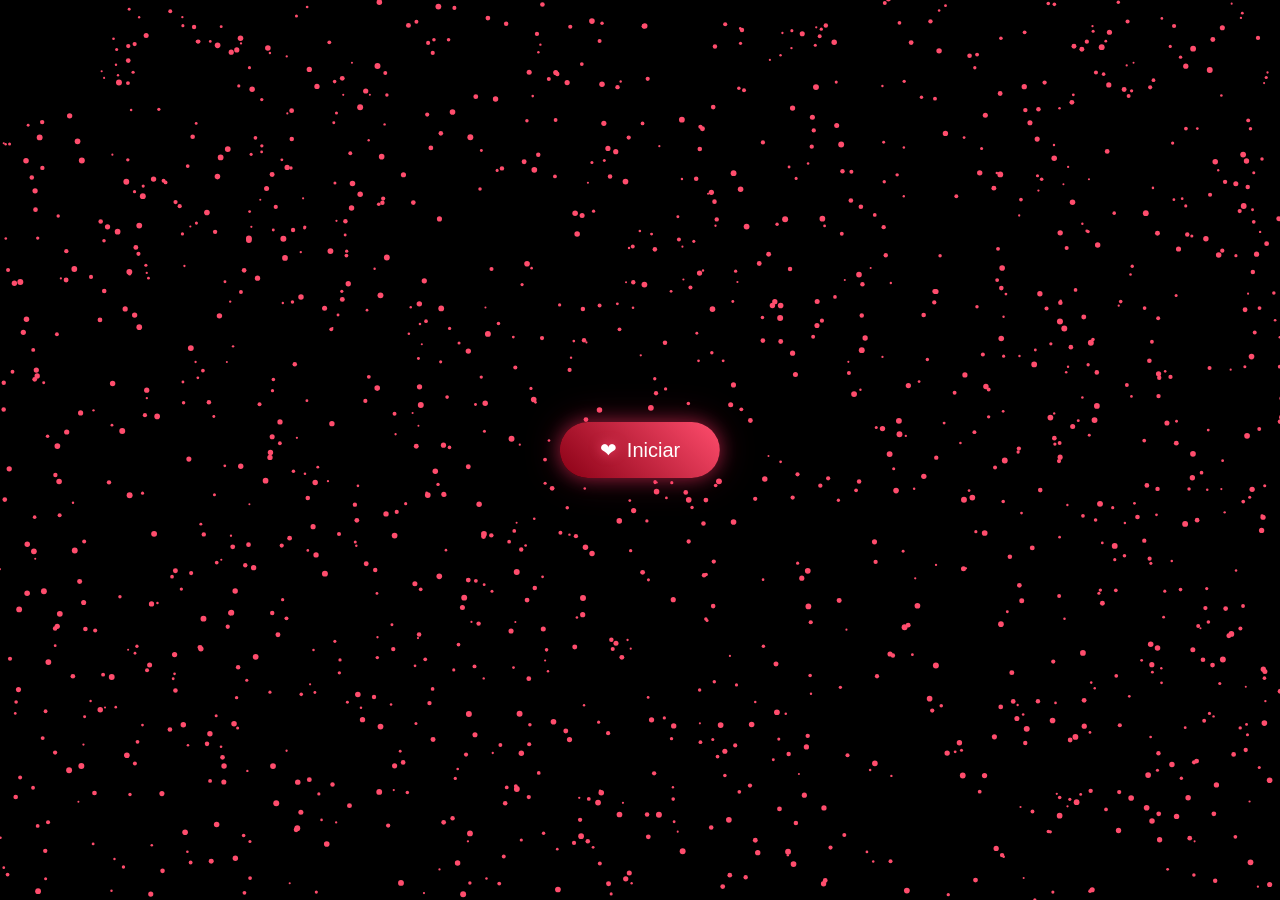
==== index.html @ c87488c7 "Add files via upload" ====
<!DOCTYPE html>
<html lang="pt-BR">
<head>
  <meta charset="UTF-8">
  <meta name="viewport" content="width=device-width, initial-scale=1.0">
  <title>Experiência</title>
  <link rel="stylesheet" href="style.css">
</head>

<body>

  <canvas id="canvas"></canvas>

  <button id="startBtn">
    <span class="heart">❤</span> Iniciar
  </button>

  <!-- CAMADA DO CLARÃO (obrigatória para o efeito funcionar) -->
  <div id="flash"></div>

  <audio id="bgMusic" loop preload="auto">
  <source src="audio/romantic-ambient.mp3" type="audio/mpeg">
</audio>

  <script src="script.js"></script>

</body>
</html>
---- style.css ----
html, body {
  height: 100%;
  margin: 0;
  background: #000;
  overflow: hidden;
  font-family: Arial, sans-serif;
}

#scene {
  position: fixed;
  inset: 0;
}

#startBtn {
  position: fixed;
  left: 50%;
  top: 50%;
  transform: translate(-50%, -50%);
  z-index: 3;

  padding: 18px 36px;
  border-radius: 999px;
  border: none;
  font-size: 20px;
  color: white;
  cursor: pointer;

  display: flex;
  align-items: center;
  gap: 10px;

  background: linear-gradient(90deg, #ff2e63, #ff6b9a);

  box-shadow:
    0 0 18px rgba(255, 46, 99, 0.5),
    0 0 36px rgba(255, 46, 99, 0.25);

  animation: softPulse 2.5s infinite ease-in-out;
}

#startBtn .heart {
  font-size: 20px;
  filter: drop-shadow(0 0 6px rgba(255, 80, 120, 0.8));
}

@keyframes softPulse {
  0%, 100% {
    transform: translate(-50%, -50%) scale(1);
  }

  50% {
    transform: translate(-50%, -50%) scale(1.08);
    box-shadow:
      0 0 35px rgba(255, 46, 99, 0.9),
      0 0 70px rgba(255, 46, 99, 0.45);
  }
}
body {
  margin: 0;
  overflow: hidden;
  background: black;
  font-family: Arial, sans-serif;
}

canvas {
  position: fixed;
  inset: 0;
}

#startBtn {
  position: fixed;
  top: 50%;
  left: 50%;
  transform: translate(-50%, -50%);
  padding: 16px 40px;
  border-radius: 999px;
  border: none;
  color: white;
  font-size: 20px;
  background: linear-gradient(45deg, #8a0015, #ff4d6d);
  cursor: pointer;
  z-index: 3;
  animation: pulse 2.5s infinite;
}

@keyframes pulse {
  0% { transform: translate(-50%, -50%) scale(1); }
  50% { transform: translate(-50%, -50%) scale(1.06); }
  100% { transform: translate(-50%, -50%) scale(1); }
}

#flash {
  position: fixed;
  inset: 0;
  background: radial-gradient(circle, rgba(255,80,120,0.9), rgba(255,255,255,0.95));
  opacity: 0;
  pointer-events: none;
  z-index: 4;
  transition: opacity 0.5s ease;
}

.flash-active {
  opacity: 1;
}
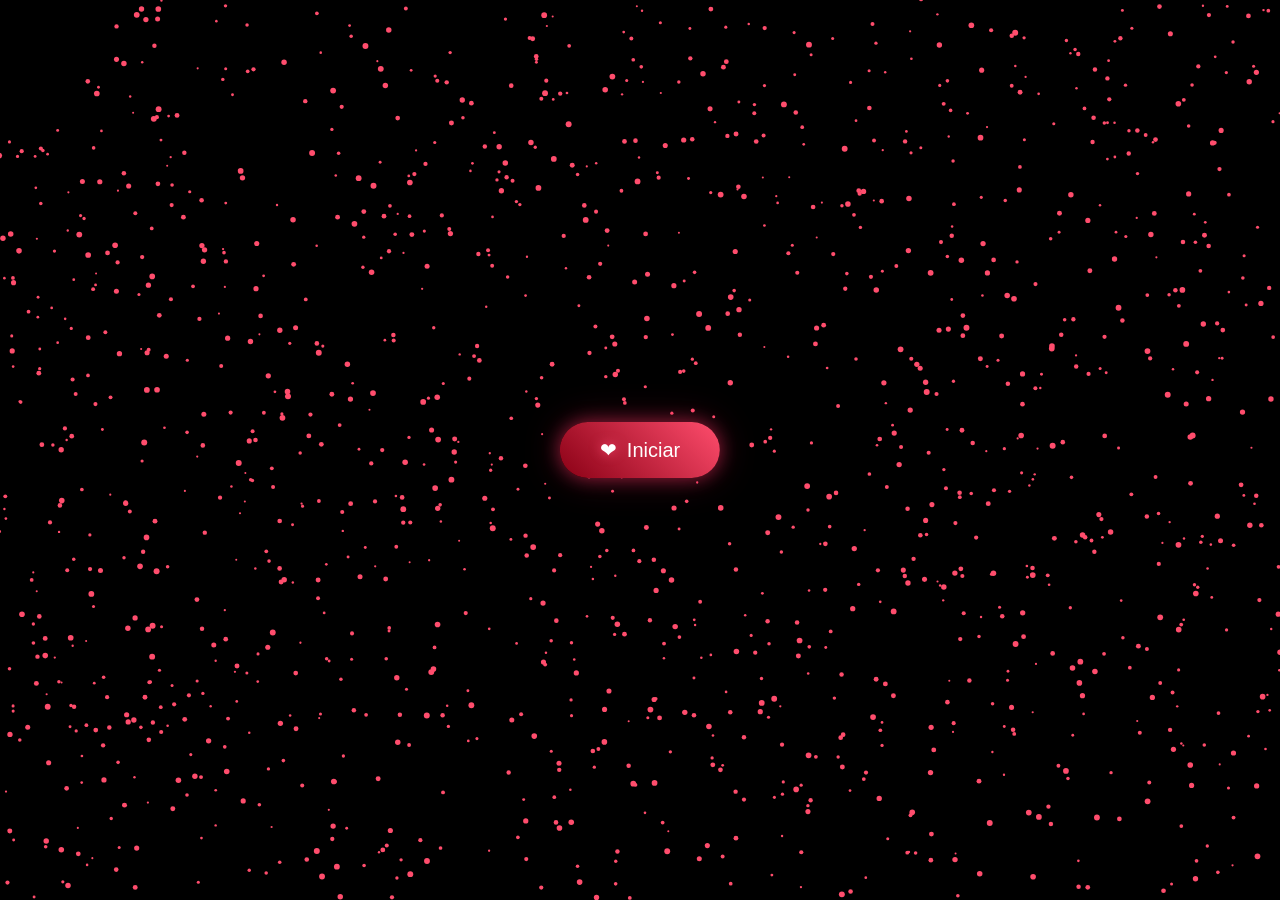
==== commit c6c27bc5: "Update index.html" ====
--- a/index.html
+++ b/index.html
@@ -19,7 +19,7 @@
   <div id="flash"></div>
 
   <audio id="bgMusic" loop preload="auto">
-  <source src="audio/romantic-ambient.mp3" type="audio/mpeg">
+  <source src="teamo/audio/romantic-ambient.mp3" type="audio/mpeg">
 </audio>
 
   <script src="script.js"></script>
@@ -27,3 +27,4 @@
 </body>
 </html>
 
+
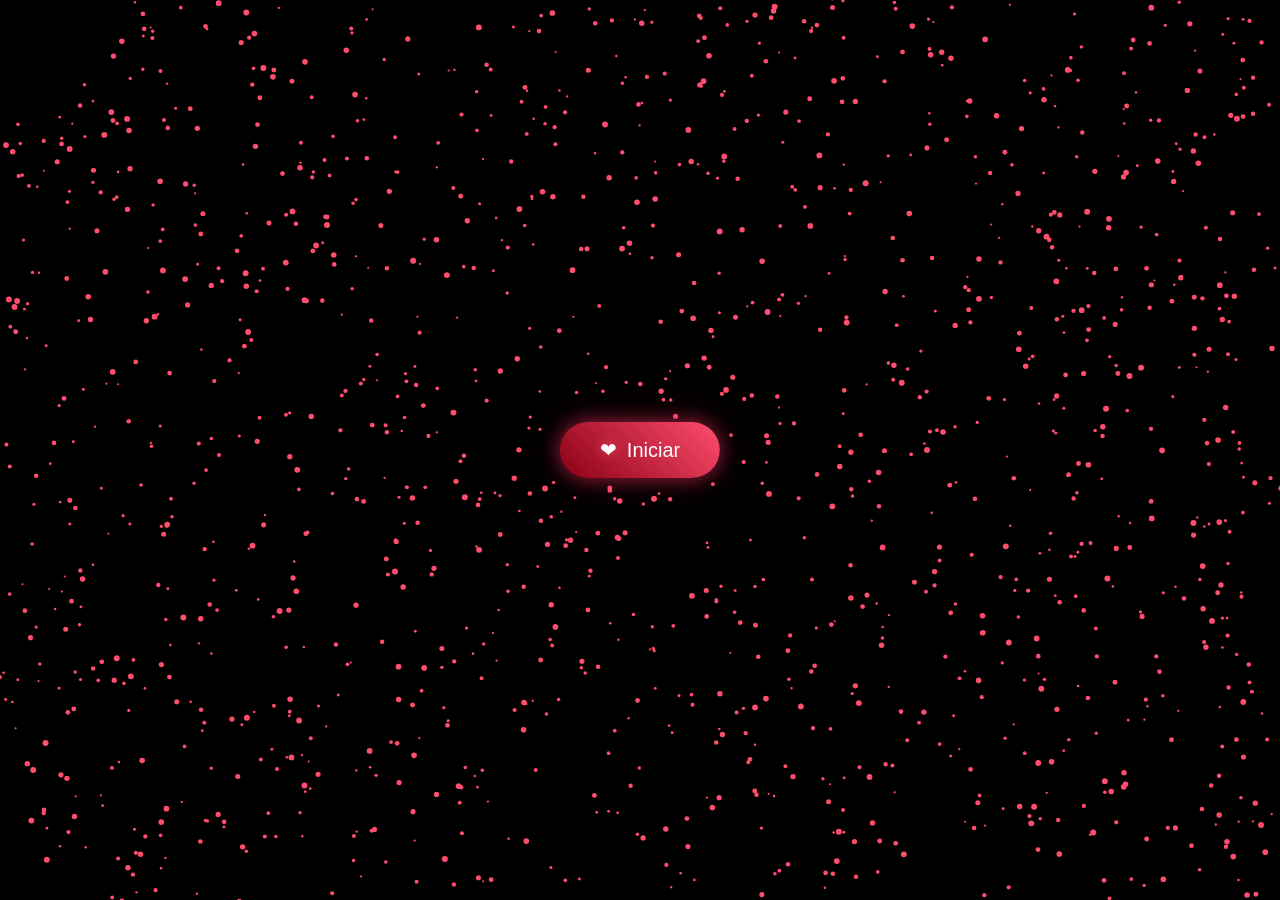
==== commit 71b39b23: "Update index.html" ====
--- a/index.html
+++ b/index.html
@@ -19,7 +19,7 @@
   <div id="flash"></div>
 
   <audio id="bgMusic" loop preload="auto">
-  <source src="teamo/audio/romantic-ambient.mp3" type="audio/mpeg">
+  <source src="teamo/romantic-ambient.mp3" type="audio/mpeg">
 </audio>
 
   <script src="script.js"></script>
@@ -28,3 +28,4 @@
 </html>
 
 
+
--- a/style.css
+++ b/style.css
@@ -102,4 +102,3 @@
 .flash-active {
   opacity: 1;
 }
-
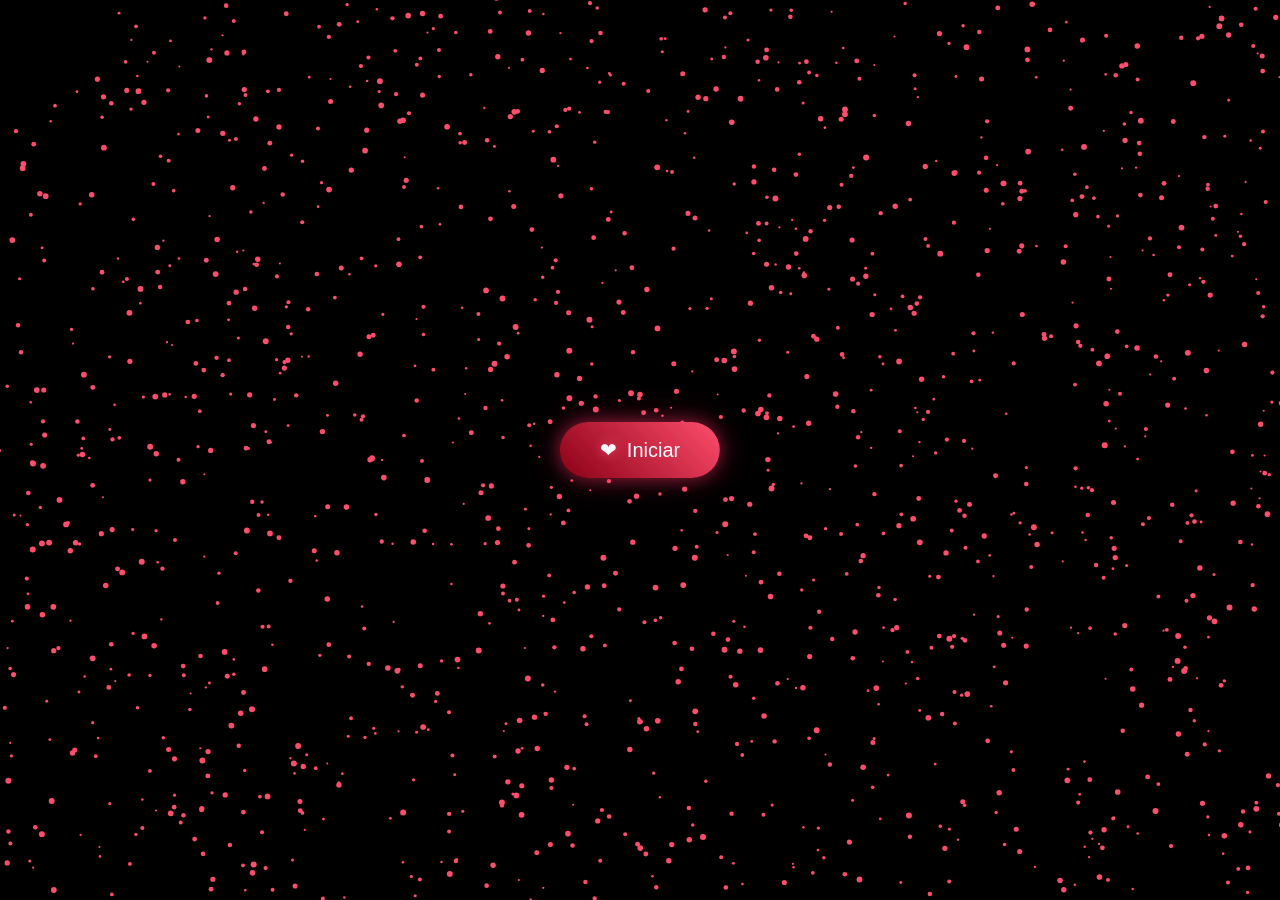
==== commit b1922905: "Update index.html" ====
--- a/index.html
+++ b/index.html
@@ -19,7 +19,7 @@
   <div id="flash"></div>
 
   <audio id="bgMusic" loop preload="auto">
-  <source src="teamo/romantic-ambient.mp3" type="audio/mpeg">
+  <source src="teamo/audio/romantic-ambient.mp3" type="audio/mpeg">
 </audio>
 
   <script src="script.js"></script>
@@ -29,3 +29,4 @@
 
 
 
+
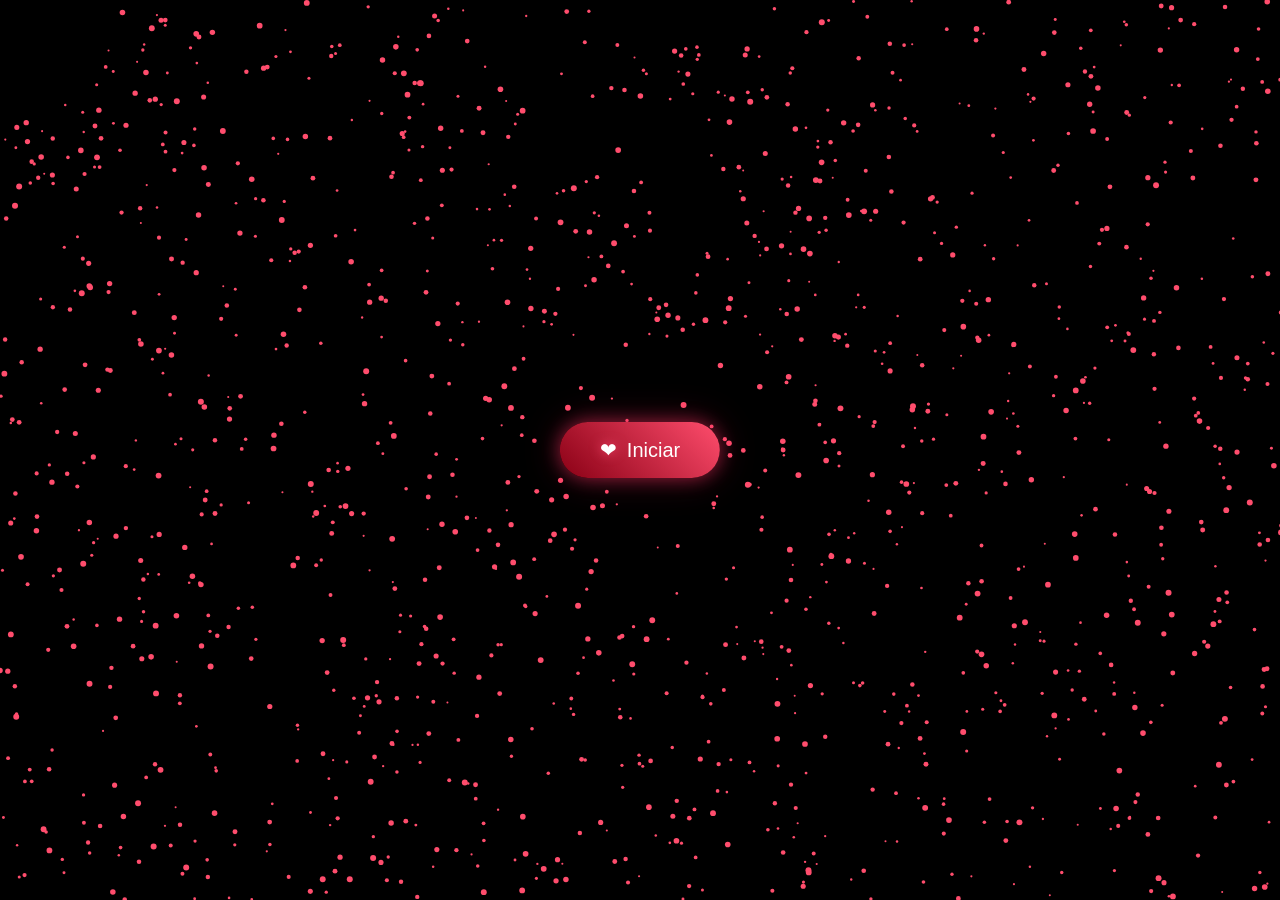
==== commit 587b6ae0: "Update index.html" ====
--- a/index.html
+++ b/index.html
@@ -26,7 +26,3 @@
 
 </body>
 </html>
-
-
-
-
